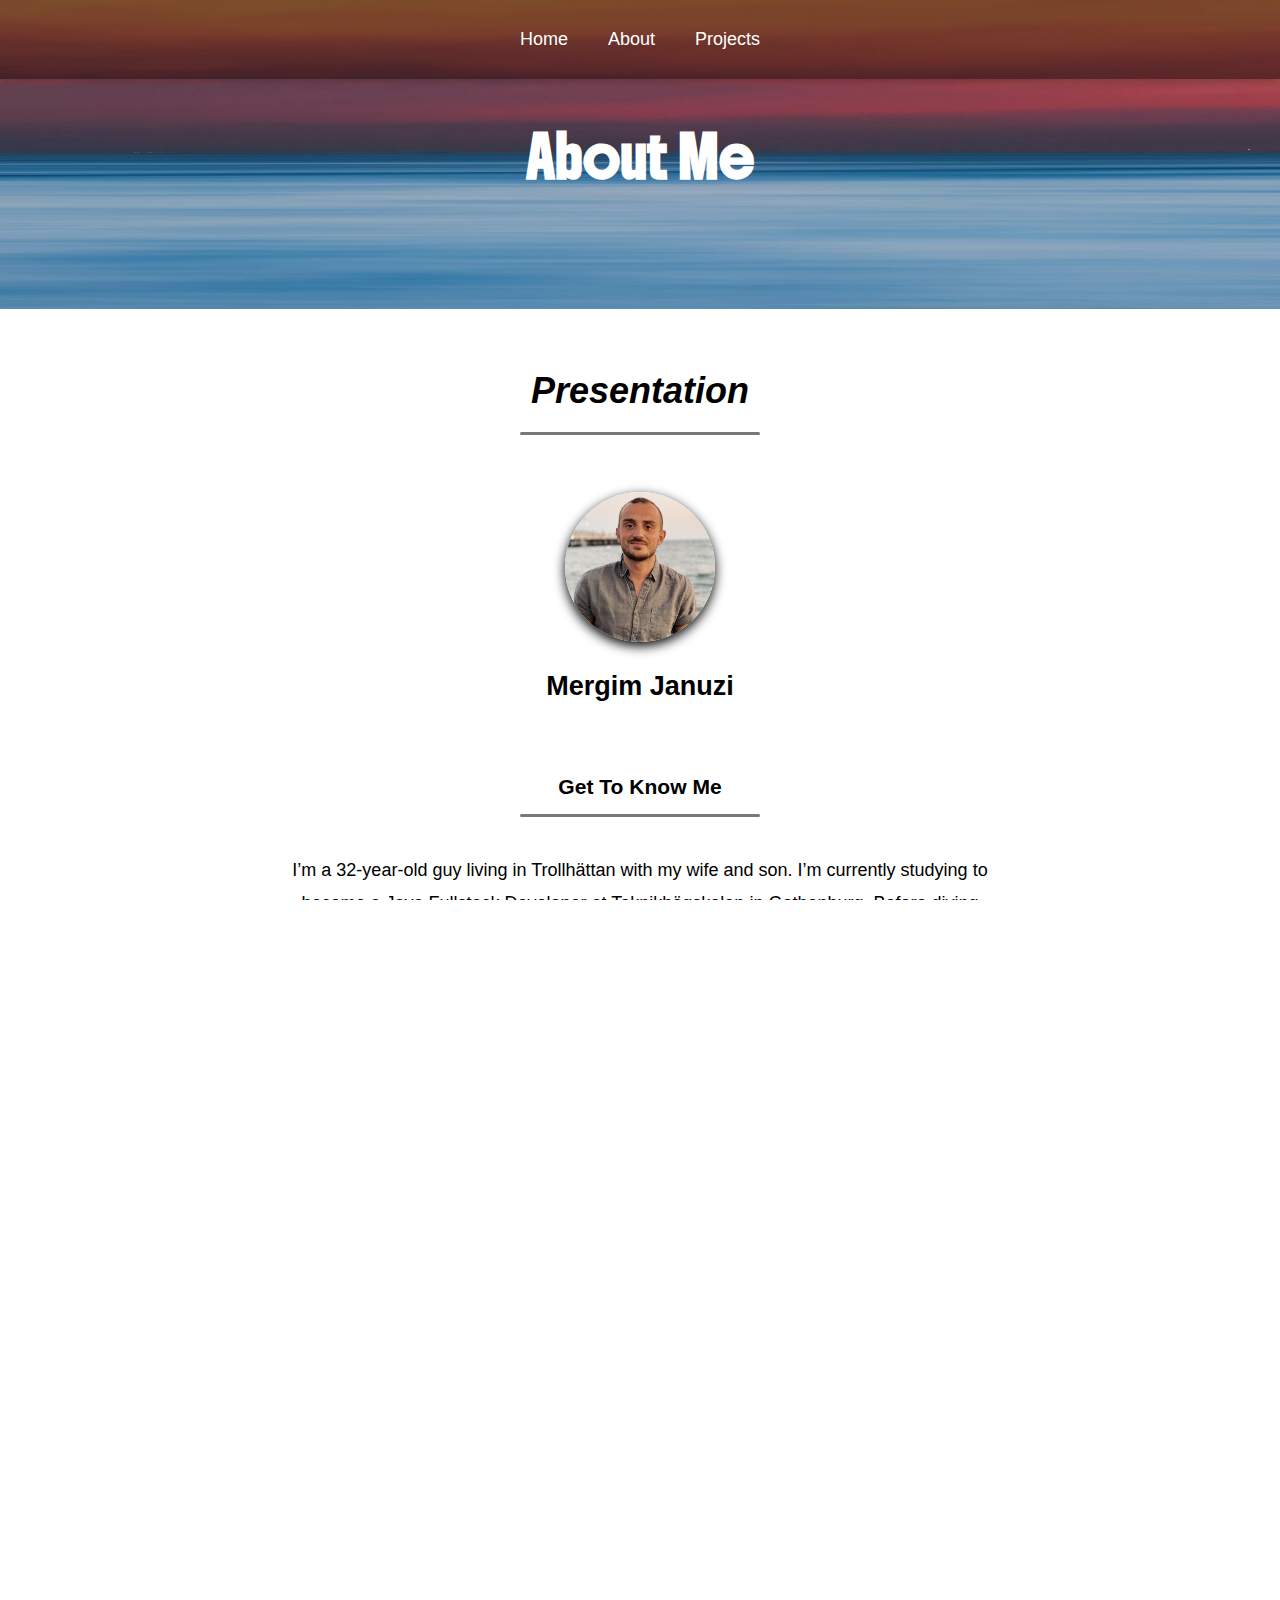
==== about.html @ 51de6d9e "staysphere.html might be done" ====
<!DOCTYPE html>
<html lang="en">
  <head>
    <meta charset="UTF-8" />
    <meta name="viewport" content="width=device-width, initial-scale=1.0" />
    <title>About</title>
    <link rel="stylesheet" href="styles.css" />
    <link
      href="https://fonts.googleapis.com/css2?family=Boldonse&display=swap"
      rel="stylesheet"
    />
  </head>
  <body>
    <div class="navbar">
      <a class="active" href="index.html" class="home">Home</a>
      <a href="about.html" class="about">About</a>
      <a href="projects.html" class="projects">Projects</a>
    </div>

    <header class="about-background">
      <h1>About Me</h1>
    </header>

    <main class="about-text">
      <h2 class="presentation paragraph-line">Presentation</h2>
      <div class="profile-pic">
        <img src="IMG_2115.PNG" alt="MergimJanuzi" class="profile-img" />
      </div>
      <h2 class="margin-name">Mergim Januzi</h2>

      <section>
        <h3 class="paragraph-line">Get To Know Me</h3>
        <div>
          I’m a 32-year-old guy living in Trollhättan with my wife and son. I’m
          currently studying to become a Java Fullstack Developer at
          Teknikhögskolan in Gothenburg. Before diving into tech, I spent over
          12 years working with people in various roles, which taught me a lot
          about communication, empathy, and collaboration. I’m a passionate
          developer with a strong desire to keep learning and exploring new
          technologies. I thrive in team environments, but I’m also confident
          working independently when needed. If you ask my family and friends to
          describe me, they’d probably say I’m outgoing, fun, and goal-oriented
          — someone who’s not afraid to put himself out there. When I commit to
          something, I give it 100% and won’t stop until the job is done.
        </div>
      </section>
      <section>
        <h3 class="paragraph-line">Experience</h3>
        <div>
          <ul class="experience-list">
            <li>
              Law on Support and Service for Persons with Disabilities / 2018 -
              2024
            </li>
            <li>Community Guide / 2014 - 2018</li>
            <li>Pipe layer / 2013-2014</li>
            <li>Sales Assistant at Intersport / 2010 - 2013</li>
          </ul>
        </div>
      </section>
      <section>
        <h3 class="paragraph-line">Skills</h3>
        <div>
          <ul class="skill-icons">
            <li><img src="css-3.png" alt="CSS" width="30" /></li>
            <li><img src="html-5.png" alt="html" width="30" /></li>
            <li><img src="pngwing.com.png" alt="mongodb" width="30" /></li>
            <li><img src="sql-server.png" alt="sql" width="30" /></li>
            <li><img src="java-script.png" alt="javaScript" width="30" /></li>
            <li><img src="program.png" alt="java" width="30" /></li>
            <li><img src="react.png" alt="react" width="30" /></li>
            <li><img src="json-file.png" alt="json" width="30" /></li>
            <li><img src="github-sign.png" alt="github" width="30" /></li>
            <li><img src="pngwing.com (2).png" alt="postman" width="30" /></li>
          </ul>
        </div>
      </section>
      <section>
        <h3 class="paragraph-line">Contact</h3>
        <p>Want to work together?</p>
        <p>Send me an mail in home tab!</p>
      </section>
    </main>
    <footer>
      <p>&copy; 2025 My portfolio. All rights reserved.</p>
    </footer>
  </body>
</html>
---- styles.css ----
* {
  margin: 0;
  padding: 0;
  box-sizing: border-box;
}
*,
*::before,
*::after {
  box-sizing: inherit;
}

html,
body {
  max-width: 100%;
  overflow-x: hidden;
  height: 100%;
}
body {
  font-family: "Segoe UI", sans-serif;
  line-height: 1.6;
  font-size: 18px;
  display: flex;
  flex-direction: column;
}
main {
  flex: 1;
}

header {
  padding: 100px 20px;
  text-align: center;
  color: white;
}
header h1 {
  font-family: "Boldonse", system-ui;
  margin-top: 25px;
  font-size: 2.5rem;
  margin-bottom: 20px;
}
header p {
  font-size: 1.4rem;
  margin-bottom: 30px;
}

/*Home page*/
.navbar {
  position: absolute;
  display: flex;
  justify-content: center;
  align-items: center;
  background-color: rgba(0, 0, 0, 0.485);
  padding: 25px 0;
  box-shadow: 0 2px 8px rgba(0, 0, 0, 0.3);
  top: 0;
  left: 0;
  width: 100%;
  z-index: 10;
}

.navbar a {
  color: white;
  text-decoration: none;
  font-size: 18px;
  margin: 0 20px;
  position: relative;
  transition: color 0.3 ease;
}
.navbar a::after {
  content: "";
  position: absolute;
  bottom: -5px;
  left: 50%;
  transform: translateX(-50%);
  width: 0;
  height: 2px;
  background-color: #007bff;
  transition: width 0.3s ease;
}

.navbar a:hover {
  color: #007bff;
}

.navbar a:hover::after {
  width: 100%;
}

.background-pic {
  background-image: url(skypic.jpg);
  background-size: cover;
  background-position: center;
  background-repeat: no-repeat;
  background-attachment: fixed;
}
.contact-button {
  display: inline-block;
  padding: 12px 24px;
  background-color: #007bff;
  color: white;
  border-radius: 25px;
  cursor: pointer;
  transition: backround-color 0.3s;
  text-transform: uppercase;
  text-decoration: none;
}
.contact-button:hover {
  background-color: #007bffac;
  transform: scale(1.05);
}

.features {
  display: flex;
  justify-content: center;
  flex-wrap: wrap;
  gap: 20px;
  padding: 20px;
  margin-bottom: 190px;
}
.feature-link {
  margin: 20px;
  padding: 30px;
  background-color: rgba(0, 0, 0, 0.485);
  border-radius: 10px;
  box-shadow: 0 0px 15px rgba(247, 245, 245, 0.644);
  text-decoration: none;
  color: #f4f4f4;
  transition: transform 0.3s ease, box-shadow 0.3s ease;
  text-align: center;
  cursor: pointer;
}
.feature-link:hover {
  transform: translateY(-5px);
  color: #007bff;
}
.feature-link p {
  color: #0909096c;
}
.feature p {
  justify-content: center;
  text-align: center;
  color: #f4f4f4;
}

footer {
  background-color: rgba(0, 0, 0, 0.485);
  color: white;
  text-align: center;
  padding: 20px;
  width: 100%;
}

/*about page*/
.about-background {
  background-image: url(skypic.jpg);
  background-size: cover;
  background-position: center;
  background-repeat: no-repeat;
}
.profile-pic {
  display: flex;
  justify-content: center;
  margin: 20px;
}
.profile-img {
  width: 150px;
  height: 150px;
  border-radius: 50%;
  object-fit: cover;
  box-shadow: 0 4px 12px;
}
.margin-name{
margin-bottom: 3rem;
}
.about-text {
  display: grid;
  justify-content: center;
  max-width: 700px;
  margin: 20px auto;
  text-align: center;
  padding: 20px;
  line-height: 1.8;
}
.experience-list {
  list-style: none;
  justify-content: center;
}
.paragraph-line {
  position: relative;
  display: inline-block;
  margin-bottom: 5px;
  margin-top: 10px;
  font-weight: bold;
}
.paragraph-line::after {
  content: "";
  display: block;
  width: 240px;
  height: 3px;
  background-color: #75797d;
  margin: 8px auto 0;
  border-radius: 2px;
  margin-bottom: 2rem;
}
.presentation {
  font-size: 36px;
  font-style: italic;
}
.skill-icons {
  list-style: none;
  padding: 0;
  margin: 30px auto;
  display: flex;
  flex-wrap: wrap;
  justify-content: center;
  gap: 20px;
}
.skill-icons img {
  width: 50px;
  height: auto;
  transition: transform 0.3s;
}
.skill-icons img:hover {
  transform: scale(1.1);
}

/*Contact page*/
.contact-design {
  background-color: #f4f4f4;
  padding: 50px;
  border-radius: 20px;
  margin: 60px auto;
  color: #000000;
  justify-content: center;
  max-width: 600px;
  text-align: center;
  box-shadow: 0 8px 24px rgba(0, 0, 0, 0.1);
}
.contact-form input,
.contact-form textarea {
  width: 100%;
  padding: 12px;
  border-radius: 10px;
  margin-bottom: 20px;
  font-size: 16px;
  outline: none;
}

.contact-form {
  max-width: 600px;
  text-align: center;
}
.contact-me {
  text-align: center;
}

.project-link {
  margin: 20px;
  padding: 30px;
  background-color: #f4f4f4;
  border-radius: 10px;
  box-shadow: 0 0px 15px rgba(0, 0, 0, 0.3);
  text-decoration: none;
  color: black;
  text-align: center;
  transition: transform 0.3s ease, box-shadow ease;
  cursor: pointer;
}
.project-link:hover {
  transform: scale(1.1);
  color: #007bff;
}
.project-link p {
  color: #0909096c;
}
/*Projects*/
.margin-text{
  margin-bottom: 1rem;
}
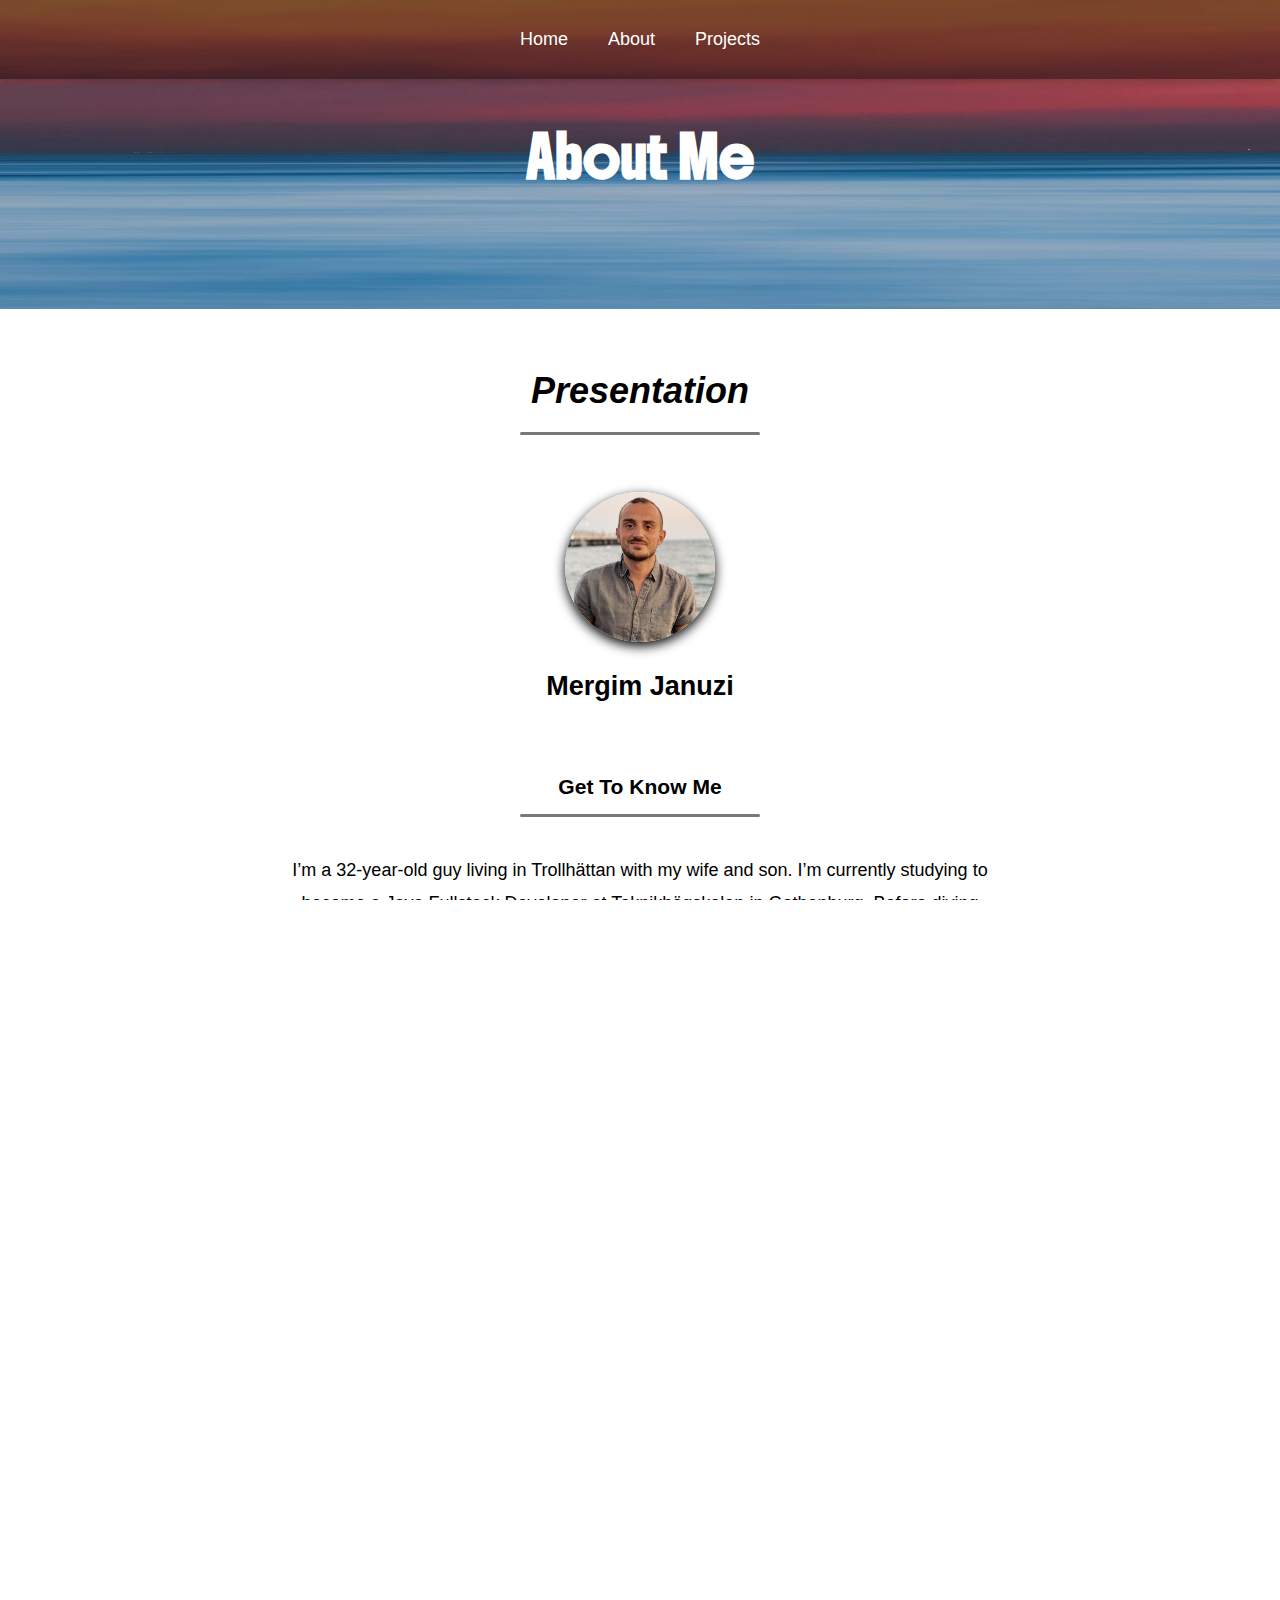
==== commit 12c1cc48: "started plantswap-html and and added spring logo" ====
--- a/about.html
+++ b/about.html
@@ -72,6 +72,7 @@
             <li><img src="json-file.png" alt="json" width="30" /></li>
             <li><img src="github-sign.png" alt="github" width="30" /></li>
             <li><img src="pngwing.com (2).png" alt="postman" width="30" /></li>
+            <img src="spring-logo.png" alt="springboot" width="30" /></li>
           </ul>
         </div>
       </section>
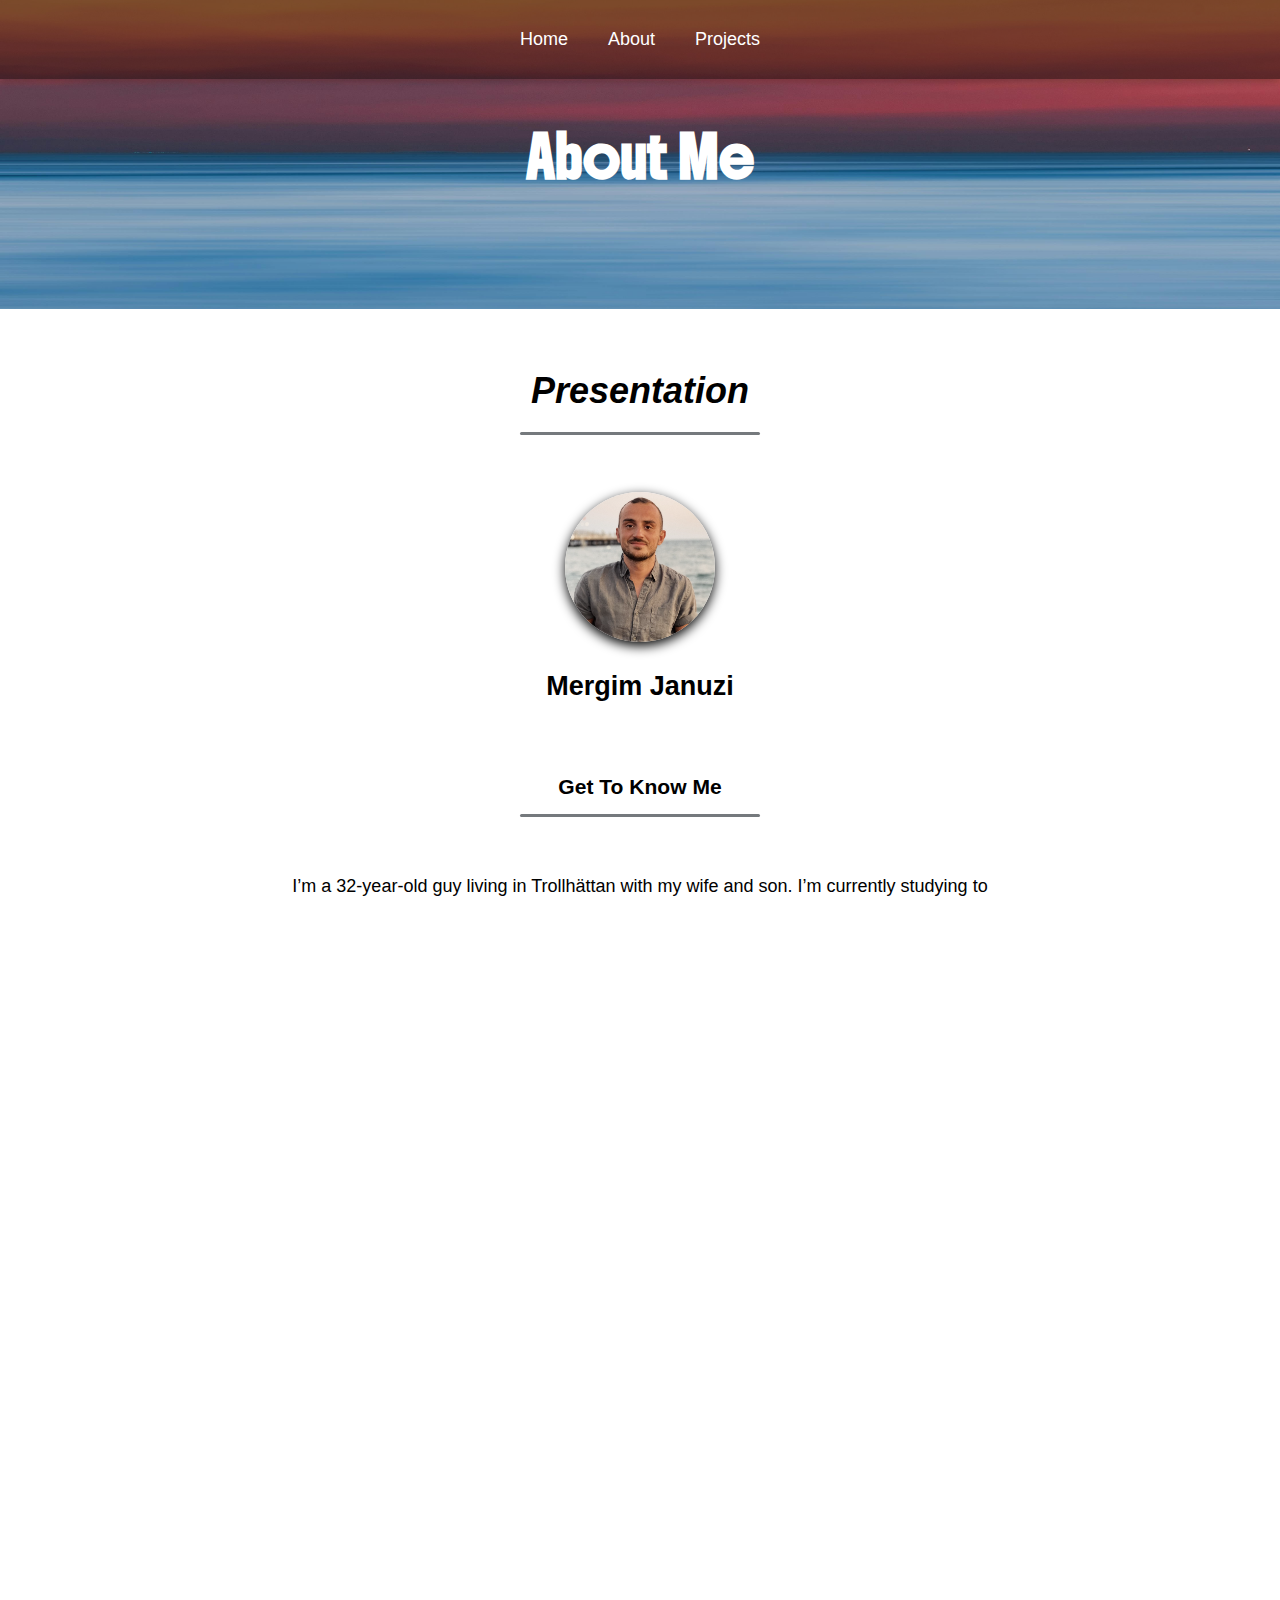
==== commit 777c4328: "updated about-html with more structured text" ====
--- a/about.html
+++ b/about.html
@@ -30,18 +30,29 @@
 
       <section>
         <h3 class="paragraph-line">Get To Know Me</h3>
-        <div>
+        <div class="margin-text">
           I’m a 32-year-old guy living in Trollhättan with my wife and son. I’m
           currently studying to become a Java Fullstack Developer at
-          Teknikhögskolan in Gothenburg. Before diving into tech, I spent over
-          12 years working with people in various roles, which taught me a lot
-          about communication, empathy, and collaboration. I’m a passionate
-          developer with a strong desire to keep learning and exploring new
-          technologies. I thrive in team environments, but I’m also confident
-          working independently when needed. If you ask my family and friends to
-          describe me, they’d probably say I’m outgoing, fun, and goal-oriented
-          — someone who’s not afraid to put himself out there. When I commit to
-          something, I give it 100% and won’t stop until the job is done.
+          Teknikhögskolan in Gothenburg.
+          <p class="margin-text">
+            Before diving into tech, I spent over 12 years working with people
+            in various roles, which taught me a lot about communication,
+            empathy, and collaboration.
+          </p>
+          <p class="margin-text">
+            I’m a passionate developer with a strong desire to keep learning and
+            exploring new technologies.
+          </p>
+          <p class="margin-text">
+            I thrive in team environments, but I’m also confident working
+            independently when needed.
+          </p>
+          <p class="margin-text">
+            If you ask my family and friends to describe me, they’d probably say
+            I’m outgoing, fun, and goal-oriented — someone who’s not afraid to
+            put himself out there. When I commit to something, I give it 100%
+            and won’t stop until the job is done.
+          </p>
         </div>
       </section>
       <section>
@@ -72,7 +83,7 @@
             <li><img src="json-file.png" alt="json" width="30" /></li>
             <li><img src="github-sign.png" alt="github" width="30" /></li>
             <li><img src="pngwing.com (2).png" alt="postman" width="30" /></li>
-            <img src="spring-logo.png" alt="springboot" width="30" /></li>
+            <li><img src="spring-logo.png" alt="springboot" width="30" /></li>
           </ul>
         </div>
       </section>
--- a/styles.css
+++ b/styles.css
@@ -275,4 +275,5 @@
 /*Projects*/
 .margin-text{
   margin-bottom: 1rem;
-}
+  margin-top: 1rem;
+}
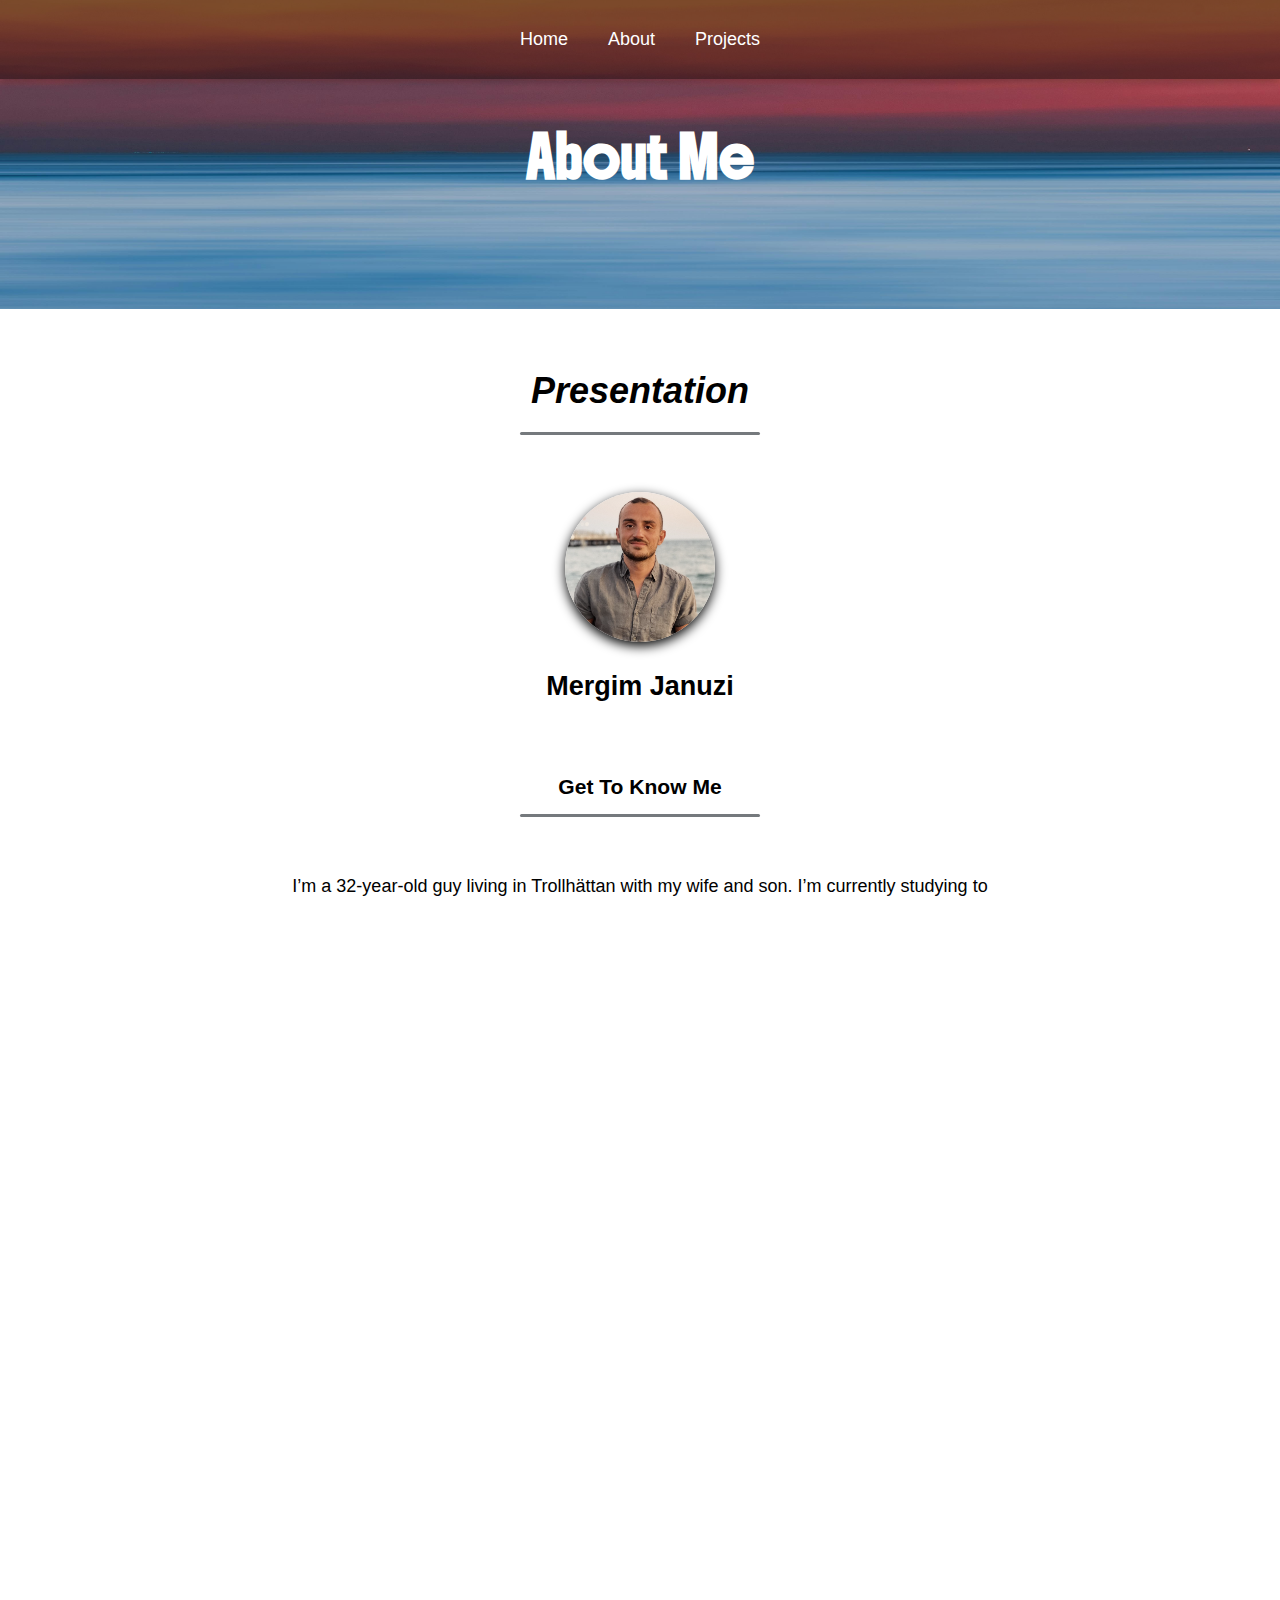
==== commit ff1edd7e: "linkedin link set in about.html" ====
--- a/about.html
+++ b/about.html
@@ -91,6 +91,25 @@
         <h3 class="paragraph-line">Contact</h3>
         <p>Want to work together?</p>
         <p>Send me an mail in home tab!</p>
+        <div class="linkedin-link a">
+          <a
+            href="https://www.linkedin.com/in/mergim-januzi-5892a464/"
+            target="_blank"
+          >
+            <svg
+              xmlns="http://www.w3.org/2000/svg"
+              width="30"
+              height="34"
+              viewBox="0 0 24 24"
+            >
+              <path
+                fill="currentColor"
+                d="M19 3a2 2 0 0 1 2 2v14a2 2 0 0 1-2 2H5a2 2 0 0 1-2-2V5a2 2 0 0 1 2-2zm-.5 15.5v-5.3a3.26 3.26 0 0 0-3.26-3.26c-.85 0-1.84.52-2.32 1.3v-1.11h-2.79v8.37h2.79v-4.93c0-.77.62-1.4 1.39-1.4a1.4 1.4 0 0 1 1.4 1.4v4.93zM6.88 8.56a1.68 1.68 0 0 0 1.68-1.68c0-.93-.75-1.69-1.68-1.69a1.69 1.69 0 0 0-1.69 1.69c0 .93.76 1.68 1.69 1.68m1.39 9.94v-8.37H5.5v8.37z"
+              />
+            </svg>
+            <span>My LinkedIn</span>
+          </a>
+        </div>
       </section>
     </main>
     <footer>
--- a/styles.css
+++ b/styles.css
@@ -222,6 +222,20 @@
 .skill-icons img:hover {
   transform: scale(1.1);
 }
+.linkedin-link a{
+  display: flex;
+  align-items: center;
+  gap: 10px;
+  color: black;
+  text-decoration: none;
+  font-weight: bold;
+  margin-top: 10px;
+  justify-content: center;
+  color: #007bff;
+}
+.linkedin-link a:hover{
+  color:#03548f;
+}
 
 /*Contact page*/
 .contact-design {
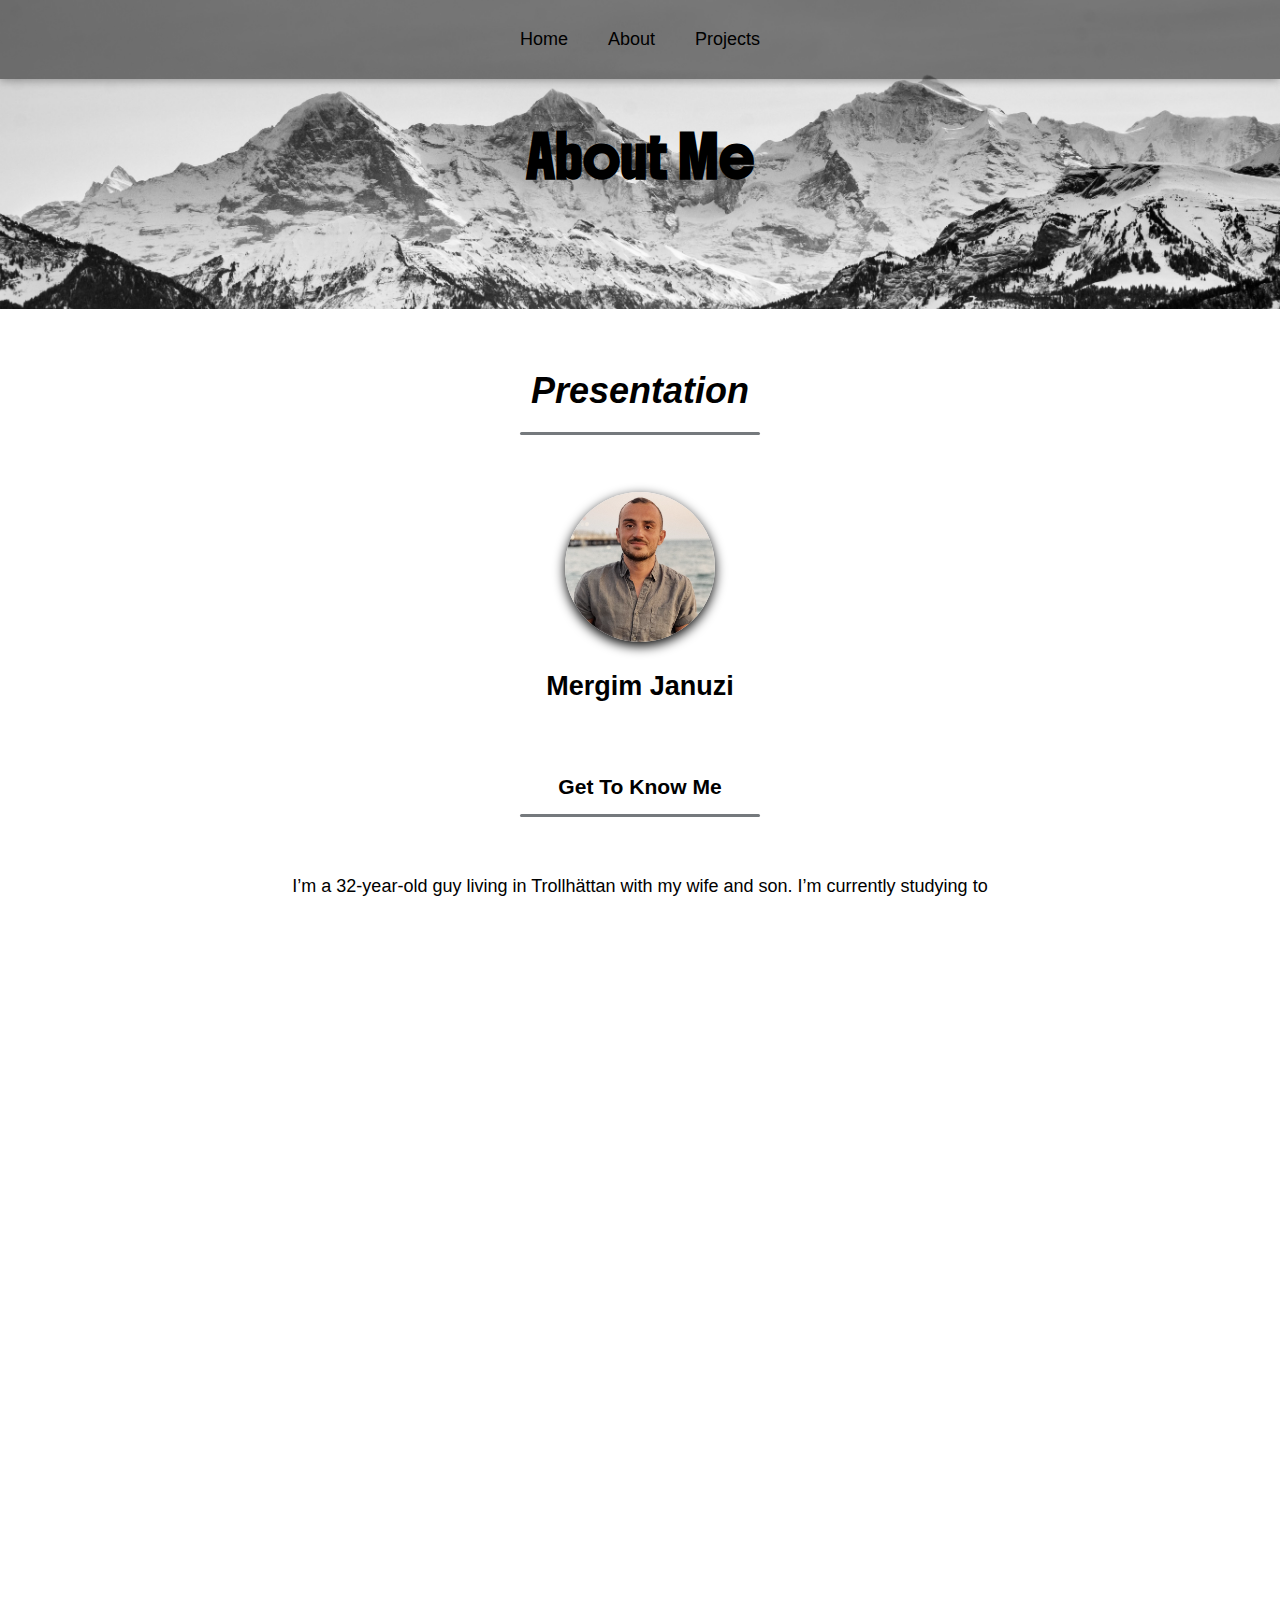
==== commit 7bf0bcf7: "deleting images and styling footer and new background" ====
--- a/about.html
+++ b/about.html
@@ -112,7 +112,7 @@
         </div>
       </section>
     </main>
-    <footer>
+    <footer class="footer-about">
       <p>&copy; 2025 My portfolio. All rights reserved.</p>
     </footer>
   </body>
--- a/styles.css
+++ b/styles.css
@@ -29,7 +29,7 @@
 header {
   padding: 100px 20px;
   text-align: center;
-  color: white;
+  color: rgb(0, 0, 0);
 }
 header h1 {
   font-family: "Boldonse", system-ui;
@@ -58,7 +58,7 @@
 }
 
 .navbar a {
-  color: white;
+  color: rgb(0, 0, 0);
   text-decoration: none;
   font-size: 18px;
   margin: 0 20px;
@@ -73,12 +73,12 @@
   transform: translateX(-50%);
   width: 0;
   height: 2px;
-  background-color: #007bff;
+  background-color: #ffffff;
   transition: width 0.3s ease;
 }
 
 .navbar a:hover {
-  color: #007bff;
+  color: #ffffff;
 }
 
 .navbar a:hover::after {
@@ -86,11 +86,12 @@
 }
 
 .background-pic {
-  background-image: url(skypic.jpg);
+  background-image: url(bakgrund1.jpg);
   background-size: cover;
   background-position: center;
   background-repeat: no-repeat;
   background-attachment: fixed;
+  
 }
 .contact-button {
   display: inline-block;
@@ -104,7 +105,7 @@
   text-decoration: none;
 }
 .contact-button:hover {
-  background-color: #007bffac;
+  background-color: #034e9dac;
   transform: scale(1.05);
 }
 
@@ -119,11 +120,11 @@
 .feature-link {
   margin: 20px;
   padding: 30px;
-  background-color: rgba(0, 0, 0, 0.485);
+  background-color: rgba(0, 0, 0, 0.6);
   border-radius: 10px;
   box-shadow: 0 0px 15px rgba(247, 245, 245, 0.644);
   text-decoration: none;
-  color: #f4f4f4;
+  color: #ffffff;
   transition: transform 0.3s ease, box-shadow 0.3s ease;
   text-align: center;
   cursor: pointer;
@@ -151,7 +152,7 @@
 
 /*about page*/
 .about-background {
-  background-image: url(skypic.jpg);
+  background-image: url(bakgrund1.jpg);
   background-size: cover;
   background-position: center;
   background-repeat: no-repeat;
@@ -236,6 +237,15 @@
 .linkedin-link a:hover{
   color:#03548f;
 }
+.footer-about{
+  background-image: url(bakgrund1.jpg);
+  background-position: bottom;
+  background-color: rgba(0, 0, 0, 0.485);
+  color: white;
+  text-align: center;
+  padding: 20px;
+  width: 100%;
+}
 
 /*Contact page*/
 .contact-design {
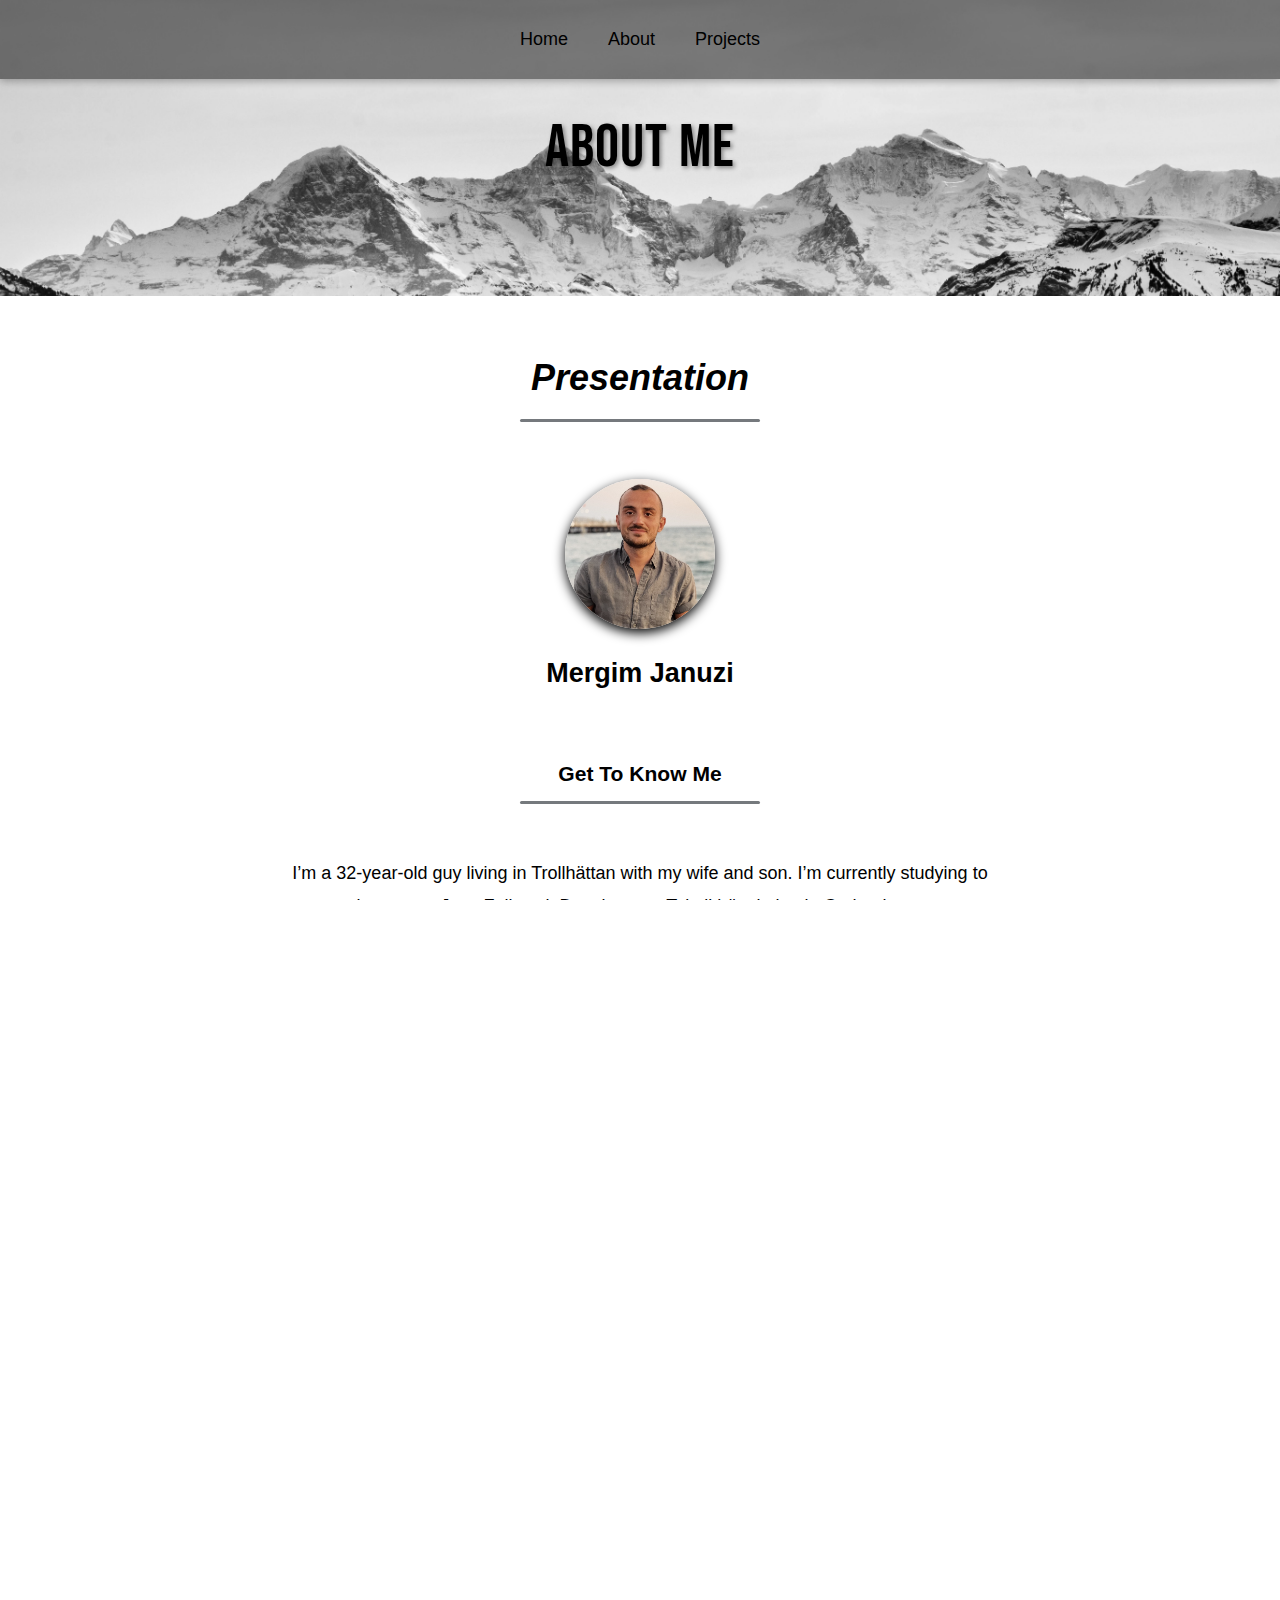
==== commit 2fa7467a: "changing font and background pic layout" ====
--- a/about.html
+++ b/about.html
@@ -5,10 +5,8 @@
     <meta name="viewport" content="width=device-width, initial-scale=1.0" />
     <title>About</title>
     <link rel="stylesheet" href="styles.css" />
-    <link
-      href="https://fonts.googleapis.com/css2?family=Boldonse&display=swap"
-      rel="stylesheet"
-    />
+    <link href="https://fonts.googleapis.com/css2?family=Bebas+Neue&display=swap" rel="stylesheet">
+
   </head>
   <body>
     <div class="navbar">
--- a/styles.css
+++ b/styles.css
@@ -32,10 +32,12 @@
   color: rgb(0, 0, 0);
 }
 header h1 {
-  font-family: "Boldonse", system-ui;
-  margin-top: 25px;
-  font-size: 2.5rem;
-  margin-bottom: 20px;
+  font-family: "Bebas Neue", sans-serif;
+  font-size: 60px;
+  font-weight: 400;
+  font-style:normal;
+  letter-spacing: 1px;
+  text-shadow: 2px 2px 4px rgba(0, 0, 0, 0.4);
 }
 header p {
   font-size: 1.4rem;
@@ -91,7 +93,6 @@
   background-position: center;
   background-repeat: no-repeat;
   background-attachment: fixed;
-  
 }
 .contact-button {
   display: inline-block;
@@ -154,7 +155,7 @@
 .about-background {
   background-image: url(bakgrund1.jpg);
   background-size: cover;
-  background-position: center;
+  background-position: center 35%;
   background-repeat: no-repeat;
 }
 .profile-pic {
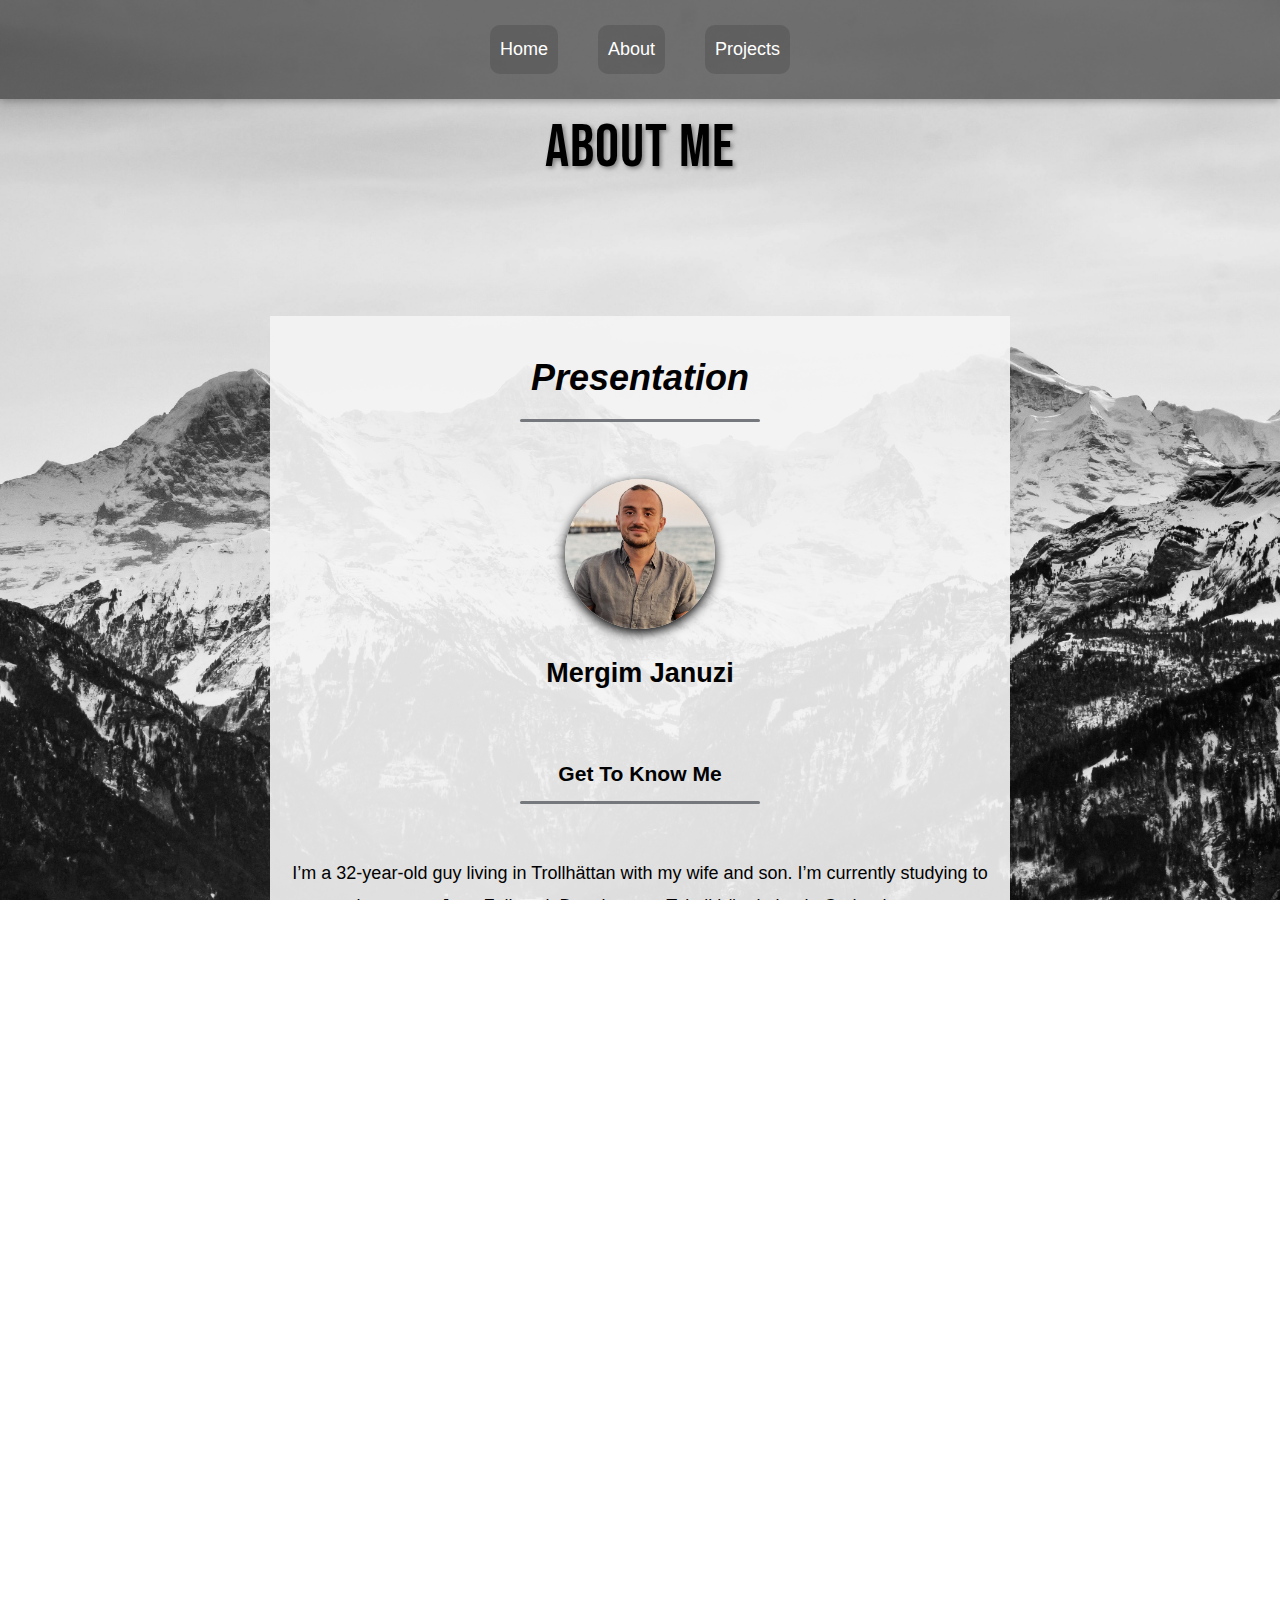
==== commit 9ce95824: "changed a few designs with backgrounds" ====
--- a/about.html
+++ b/about.html
@@ -11,15 +11,15 @@
   <body>
     <div class="navbar">
       <a class="active" href="index.html" class="home">Home</a>
-      <a href="about.html" class="about">About</a>
-      <a href="projects.html" class="projects">Projects</a>
+      <a class="active" href="about.html" class="about">About</a>
+      <a class="active" href="projects.html" class="projects">Projects</a>
     </div>
 
     <header class="about-background">
       <h1>About Me</h1>
     </header>
 
-    <main class="about-text">
+    <main class="about-text content">
       <h2 class="presentation paragraph-line">Presentation</h2>
       <div class="profile-pic">
         <img src="IMG_2115.PNG" alt="MergimJanuzi" class="profile-img" />
--- a/styles.css
+++ b/styles.css
@@ -14,6 +14,7 @@
   max-width: 100%;
   overflow-x: hidden;
   height: 100%;
+  
 }
 body {
   font-family: "Segoe UI", sans-serif;
@@ -21,6 +22,11 @@
   font-size: 18px;
   display: flex;
   flex-direction: column;
+  background-image: url('bakgrund1.jpg');
+  background-size: cover;
+  background-position: center center;
+  background-repeat: no-repeat;
+  background-attachment: fixed;
 }
 main {
   flex: 1;
@@ -65,6 +71,7 @@
   font-size: 18px;
   margin: 0 20px;
   position: relative;
+  color: white;
   transition: color 0.3 ease;
 }
 .navbar a::after {
@@ -86,6 +93,12 @@
 .navbar a:hover::after {
   width: 100%;
 }
+.active{
+  padding: 10px;
+  background-color: rgba(74, 71, 71, 0.358);
+  color: white;
+  border-radius: 10px;
+}
 
 .background-pic {
   background-image: url(bakgrund1.jpg);
@@ -142,6 +155,10 @@
   text-align: center;
   color: #f4f4f4;
 }
+.content{
+  background-color: #f4f4f4e7;
+  padding: 40px;
+}
 
 footer {
   background-color: rgba(0, 0, 0, 0.485);
@@ -152,12 +169,12 @@
 }
 
 /*about page*/
-.about-background {
+/*.about-background {
   background-image: url(bakgrund1.jpg);
   background-size: cover;
   background-position: center 35%;
   background-repeat: no-repeat;
-}
+}*/
 .profile-pic {
   display: flex;
   justify-content: center;
@@ -239,8 +256,8 @@
   color:#03548f;
 }
 .footer-about{
-  background-image: url(bakgrund1.jpg);
-  background-position: bottom;
+  //background-image: url(bakgrund1.jpg);
+  //background-position: bottom;
   background-color: rgba(0, 0, 0, 0.485);
   color: white;
   text-align: center;
@@ -302,3 +319,50 @@
   margin-bottom: 1rem;
   margin-top: 1rem;
 }
+
+
+
+
+
+/*Iphone 14 Pro Max*/
+@media (max-width: 430px){
+  header h1{
+    font-size: 43px;
+  }
+  header p{
+    font-size: 1rem;
+  }
+  .navbar a{
+    font-size: 16px;
+    margin: 0 10px;
+  }
+  .contact-button{
+    padding: 10px 20px;
+  }
+  .feature-link{
+    padding: 20px;
+    font-size: 18px;
+  }
+  h1,h2,h3{
+    font-size: 22px;
+  }
+  .presentation{
+    font-size: 24px;
+  }
+  .profile-img{
+    width: 120px;
+    height: 120px;
+  }
+  .about-text{
+    padding: 15px;
+    font-size: 16px;
+  }
+  .skill-icons img{
+    width: 40px;
+  }
+  footer,.footer-about{
+    padding: 15px;
+    font-size: 14px;
+  }
+  
+}
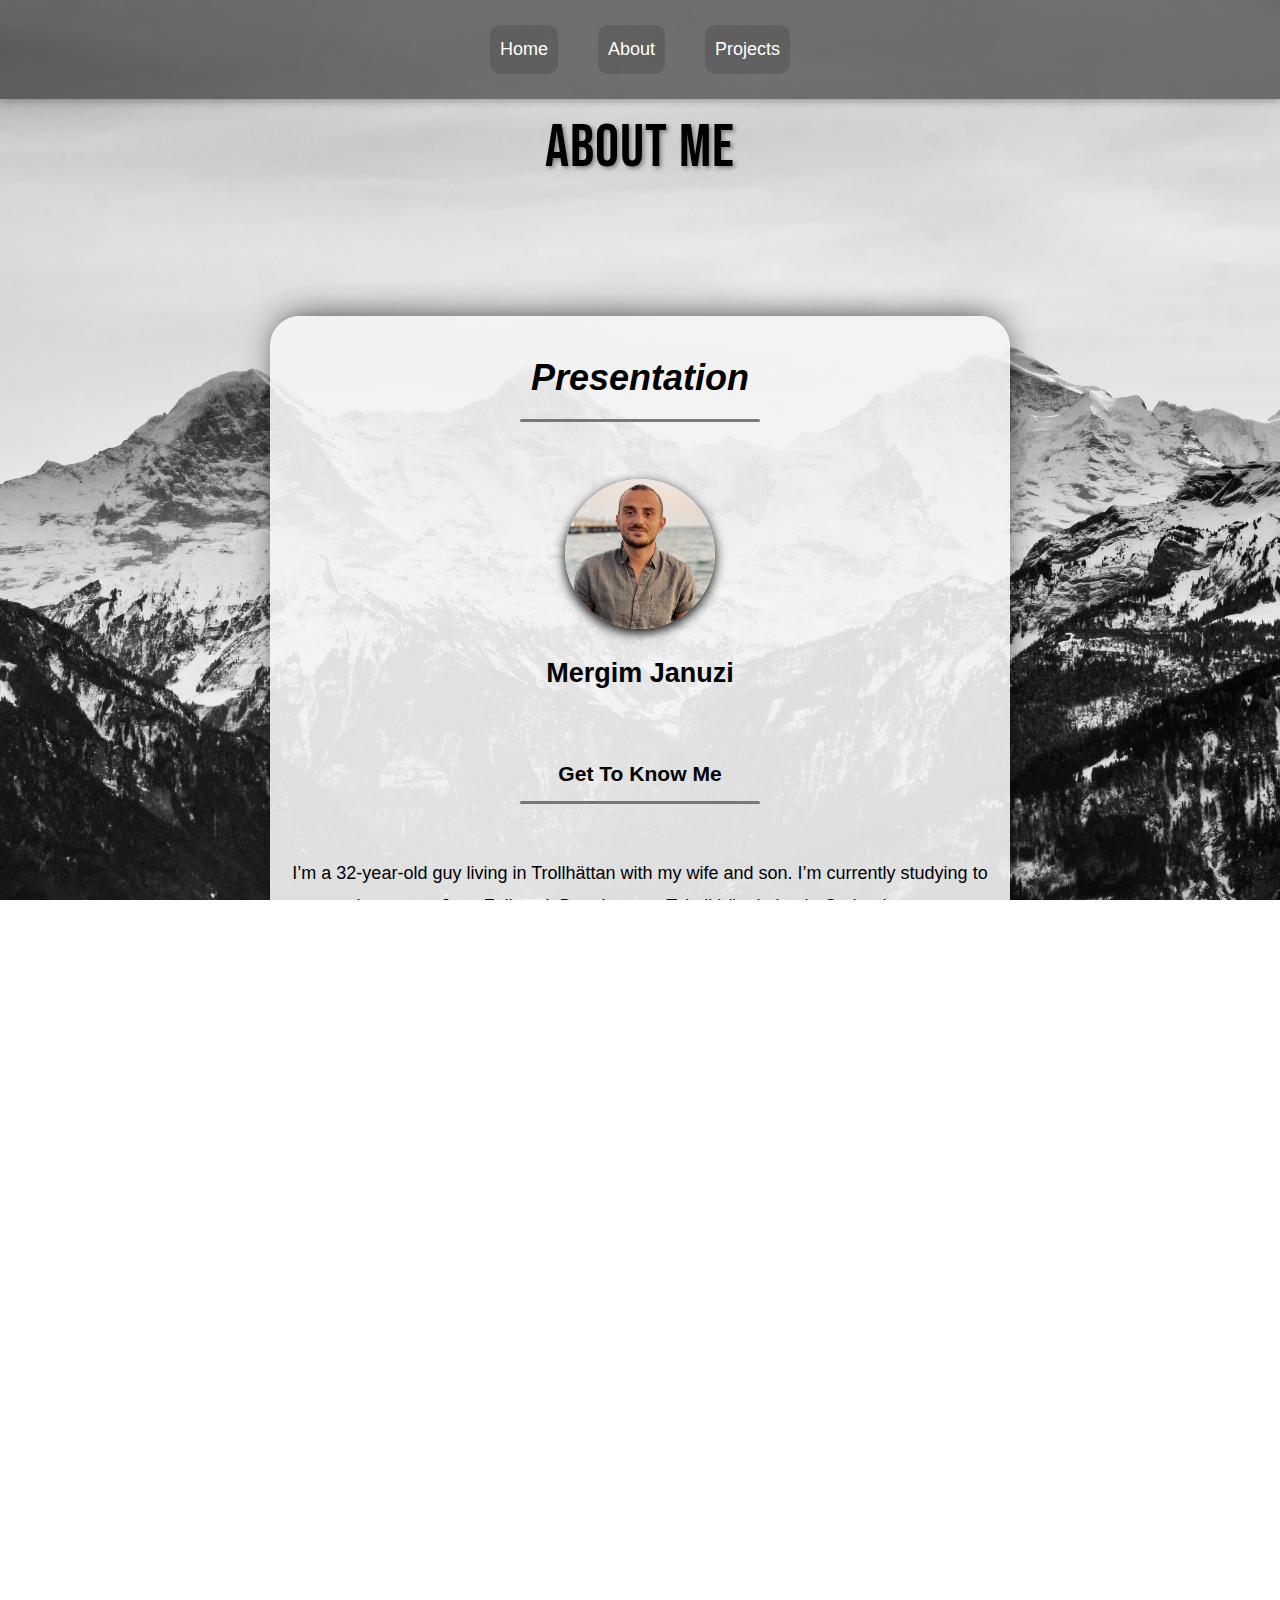
==== commit f849b2da: "changing width on projects links, setting background on projects discriptions aswell" ====
--- a/about.html
+++ b/about.html
@@ -15,7 +15,7 @@
       <a class="active" href="projects.html" class="projects">Projects</a>
     </div>
 
-    <header class="about-background">
+    <header>
       <h1>About Me</h1>
     </header>
 
--- a/styles.css
+++ b/styles.css
@@ -14,7 +14,6 @@
   max-width: 100%;
   overflow-x: hidden;
   height: 100%;
-  
 }
 body {
   font-family: "Segoe UI", sans-serif;
@@ -22,7 +21,7 @@
   font-size: 18px;
   display: flex;
   flex-direction: column;
-  background-image: url('bakgrund1.jpg');
+  background-image: url("bakgrund1.jpg");
   background-size: cover;
   background-position: center center;
   background-repeat: no-repeat;
@@ -41,7 +40,7 @@
   font-family: "Bebas Neue", sans-serif;
   font-size: 60px;
   font-weight: 400;
-  font-style:normal;
+  font-style: normal;
   letter-spacing: 1px;
   text-shadow: 2px 2px 4px rgba(0, 0, 0, 0.4);
 }
@@ -93,7 +92,7 @@
 .navbar a:hover::after {
   width: 100%;
 }
-.active{
+.active {
   padding: 10px;
   background-color: rgba(74, 71, 71, 0.358);
   color: white;
@@ -132,6 +131,7 @@
   margin-bottom: 190px;
 }
 .feature-link {
+  width: 200px;
   margin: 20px;
   padding: 30px;
   background-color: rgba(0, 0, 0, 0.6);
@@ -155,9 +155,13 @@
   text-align: center;
   color: #f4f4f4;
 }
-.content{
+.content {
   background-color: #f4f4f4e7;
   padding: 40px;
+  -webkit-box-shadow: 1px -5px 35px -10px rgba(0, 0, 0, 0.91);
+  -moz-box-shadow: 1px -5px 35px -10px rgba(0, 0, 0, 0.91);
+  box-shadow: 1px -5px 35px -10px rgba(0, 0, 0, 0.91);
+  border-radius: 30px;
 }
 
 footer {
@@ -187,8 +191,8 @@
   object-fit: cover;
   box-shadow: 0 4px 12px;
 }
-.margin-name{
-margin-bottom: 3rem;
+.margin-name {
+  margin-bottom: 3rem;
 }
 .about-text {
   display: grid;
@@ -241,7 +245,7 @@
 .skill-icons img:hover {
   transform: scale(1.1);
 }
-.linkedin-link a{
+.linkedin-link a {
   display: flex;
   align-items: center;
   gap: 10px;
@@ -252,18 +256,10 @@
   justify-content: center;
   color: #007bff;
 }
-.linkedin-link a:hover{
-  color:#03548f;
-}
-.footer-about{
-  //background-image: url(bakgrund1.jpg);
-  //background-position: bottom;
-  background-color: rgba(0, 0, 0, 0.485);
-  color: white;
-  text-align: center;
-  padding: 20px;
-  width: 100%;
-}
+.linkedin-link a:hover {
+  color: #03548f;
+}
+
 
 /*Contact page*/
 .contact-design {
@@ -294,8 +290,9 @@
 .contact-me {
   text-align: center;
 }
-
+/*Projects*/
 .project-link {
+  width: 200px;
   margin: 20px;
   padding: 30px;
   background-color: #f4f4f4;
@@ -314,55 +311,61 @@
 .project-link p {
   color: #0909096c;
 }
-/*Projects*/
-.margin-text{
+
+.margin-text {
   margin-bottom: 1rem;
   margin-top: 1rem;
 }
-
-
-
-
+.projects-feature{
+  display: flex;
+  justify-content: center;
+  flex-wrap: wrap;
+  gap: 20px;
+  padding: 20px;
+  margin-bottom: 50px;
+}
 
 /*Iphone 14 Pro Max*/
-@media (max-width: 430px){
-  header h1{
+@media (max-width: 430px) {
+  header h1 {
     font-size: 43px;
   }
-  header p{
+  header p {
     font-size: 1rem;
   }
-  .navbar a{
+  .navbar a {
     font-size: 16px;
     margin: 0 10px;
   }
-  .contact-button{
+  .contact-button {
     padding: 10px 20px;
   }
-  .feature-link{
+  .feature-link {
     padding: 20px;
     font-size: 18px;
   }
-  h1,h2,h3{
+  h1,
+  h2,
+  h3 {
     font-size: 22px;
   }
-  .presentation{
+  .presentation {
     font-size: 24px;
   }
-  .profile-img{
+  .profile-img {
     width: 120px;
     height: 120px;
   }
-  .about-text{
+  .about-text {
     padding: 15px;
     font-size: 16px;
   }
-  .skill-icons img{
+  .skill-icons img {
     width: 40px;
   }
-  footer,.footer-about{
+  footer,
+  .footer-about {
     padding: 15px;
     font-size: 14px;
   }
-  
-}
+}
